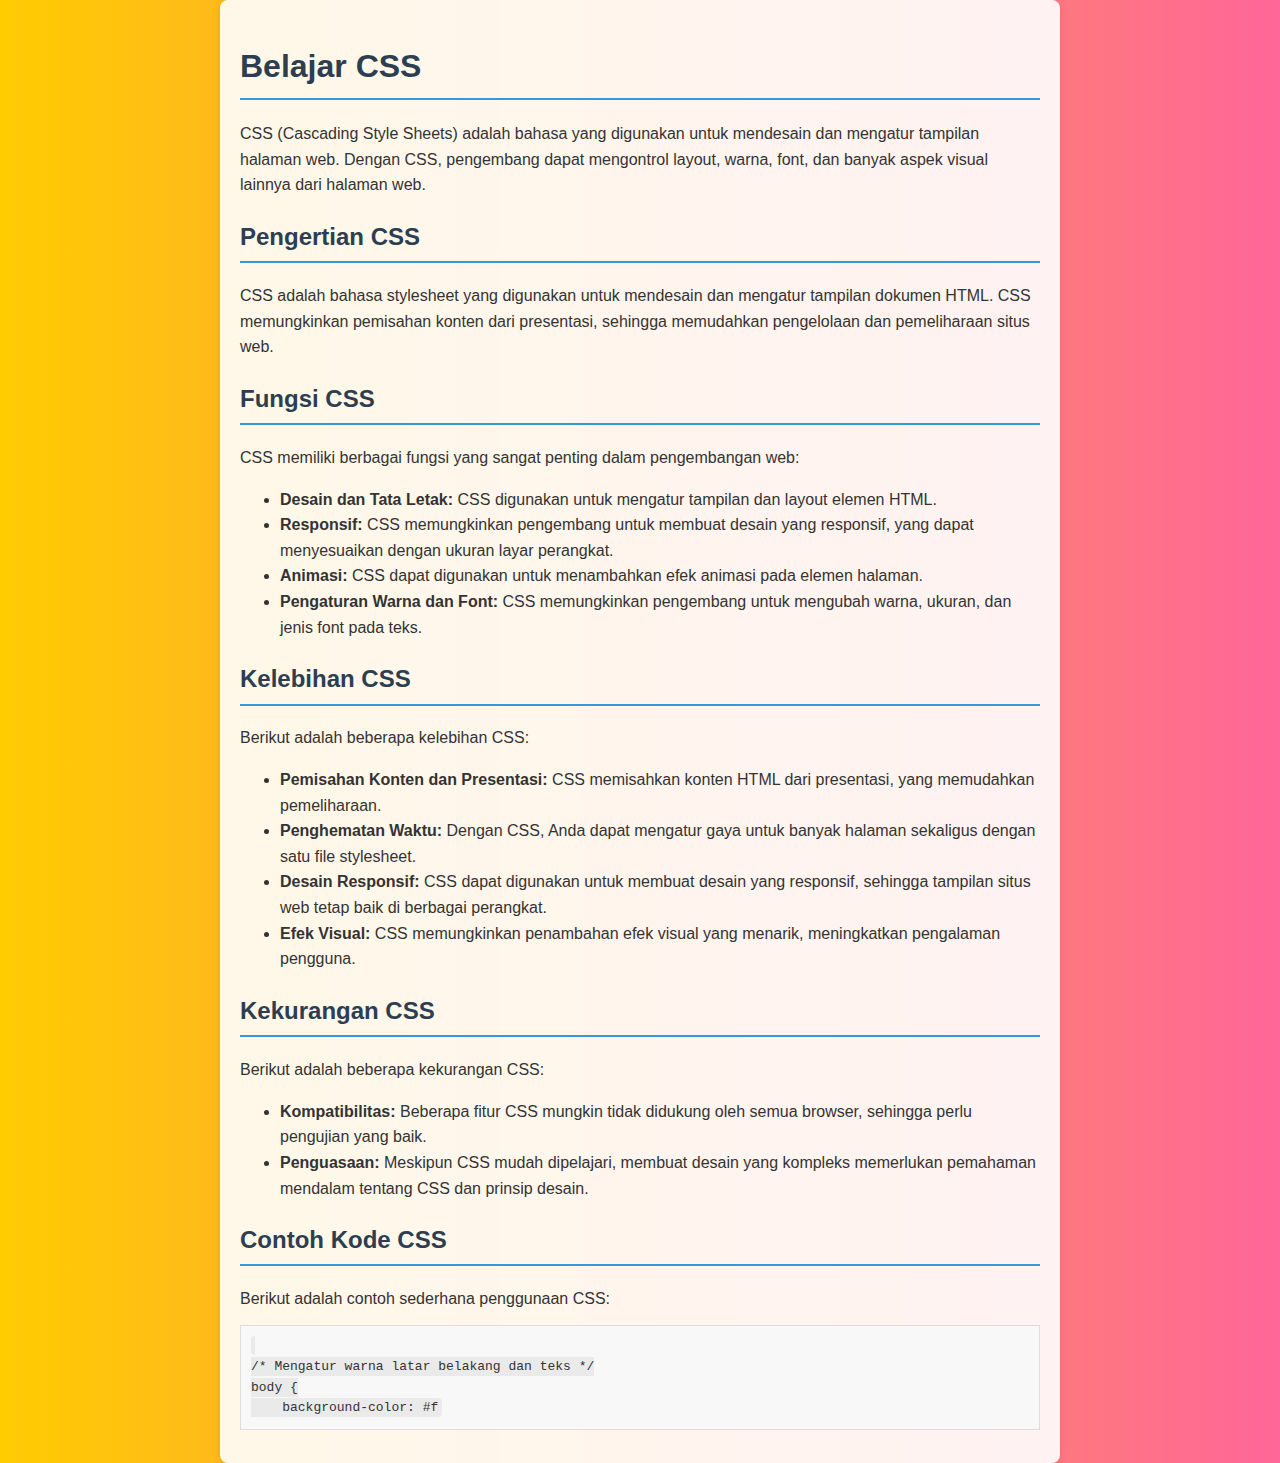
==== css.html @ 8ed91180 "Add files via upload" ====
<!DOCTYPE html>
<html lang="en">
<head>
    <meta charset="UTF-8">
    <meta name="viewport" content="width=device-width, initial-scale=1.0">
    <title>Belajar CSS</title>
    <style>
        body {
            font-family: Arial, sans-serif;
            line-height: 1.6;
            margin: 0;
            padding: 0;
            background: linear-gradient(to right, #ffcc00, #ff6699); /* Gradien dari kuning ke pink */
            color: #333;
        }
        h1, h2 {
            color: #2c3e50;
            border-bottom: 2px solid #3498db;
            padding-bottom: 5px;
        }
        p {
            margin-bottom: 10px;
        }
        ul {
            margin-bottom: 20px;
        }
        code {
            background-color: #eaeaea;
            padding: 2px 4px;
            border-radius: 4px;
        }
        .container {
            max-width: 800px;
            margin: auto;
            background: rgba(255, 255, 255, 0.9); /* Latar belakang putih transparan */
            padding: 20px;
            border-radius: 8px;
            box-shadow: 0 2px 10px rgba(0, 0, 0, 0.1);
        }
        pre {
            background-color: #f8f8f8;
            border: 1px solid #ddd;
            padding: 10px;
            overflow-x: auto;
        }
    </style>
</head>
<body>
    <div class="container">
        <h1>Belajar CSS</h1>
        <p>CSS (Cascading Style Sheets) adalah bahasa yang digunakan untuk mendesain dan mengatur tampilan halaman web. Dengan CSS, pengembang dapat mengontrol layout, warna, font, dan banyak aspek visual lainnya dari halaman web.</p>

        <h2>Pengertian CSS</h2>
        <p>CSS adalah bahasa stylesheet yang digunakan untuk mendesain dan mengatur tampilan dokumen HTML. CSS memungkinkan pemisahan konten dari presentasi, sehingga memudahkan pengelolaan dan pemeliharaan situs web.</p>

        <h2>Fungsi CSS</h2>
        <p>CSS memiliki berbagai fungsi yang sangat penting dalam pengembangan web:</p>
        <ul>
            <li><strong>Desain dan Tata Letak:</strong> CSS digunakan untuk mengatur tampilan dan layout elemen HTML.</li>
            <li><strong>Responsif:</strong> CSS memungkinkan pengembang untuk membuat desain yang responsif, yang dapat menyesuaikan dengan ukuran layar perangkat.</li>
            <li><strong>Animasi:</strong> CSS dapat digunakan untuk menambahkan efek animasi pada elemen halaman.</li>
            <li><strong>Pengaturan Warna dan Font:</strong> CSS memungkinkan pengembang untuk mengubah warna, ukuran, dan jenis font pada teks.</li>
        </ul>

        <h2>Kelebihan CSS</h2>
        <p>Berikut adalah beberapa kelebihan CSS:</p>
        <ul>
            <li><strong>Pemisahan Konten dan Presentasi:</strong> CSS memisahkan konten HTML dari presentasi, yang memudahkan pemeliharaan.</li>
            <li><strong>Penghematan Waktu:</strong> Dengan CSS, Anda dapat mengatur gaya untuk banyak halaman sekaligus dengan satu file stylesheet.</li>
            <li><strong>Desain Responsif:</strong> CSS dapat digunakan untuk membuat desain yang responsif, sehingga tampilan situs web tetap baik di berbagai perangkat.</li>
            <li><strong>Efek Visual:</strong> CSS memungkinkan penambahan efek visual yang menarik, meningkatkan pengalaman pengguna.</li>
        </ul>

        <h2>Kekurangan CSS</h2>
        <p>Berikut adalah beberapa kekurangan CSS:</p>
        <ul>
            <li><strong>Kompatibilitas:</strong> Beberapa fitur CSS mungkin tidak didukung oleh semua browser, sehingga perlu pengujian yang baik.</li>
            <li><strong>Penguasaan:</strong> Meskipun CSS mudah dipelajari, membuat desain yang kompleks memerlukan pemahaman mendalam tentang CSS dan prinsip desain.</li>
        </ul>

        <h2>Contoh Kode CSS</h2>
        <p>Berikut adalah contoh sederhana penggunaan CSS:</p>
        <pre><code>
/* Mengatur warna latar belakang dan teks */
body {
    background-color: #f
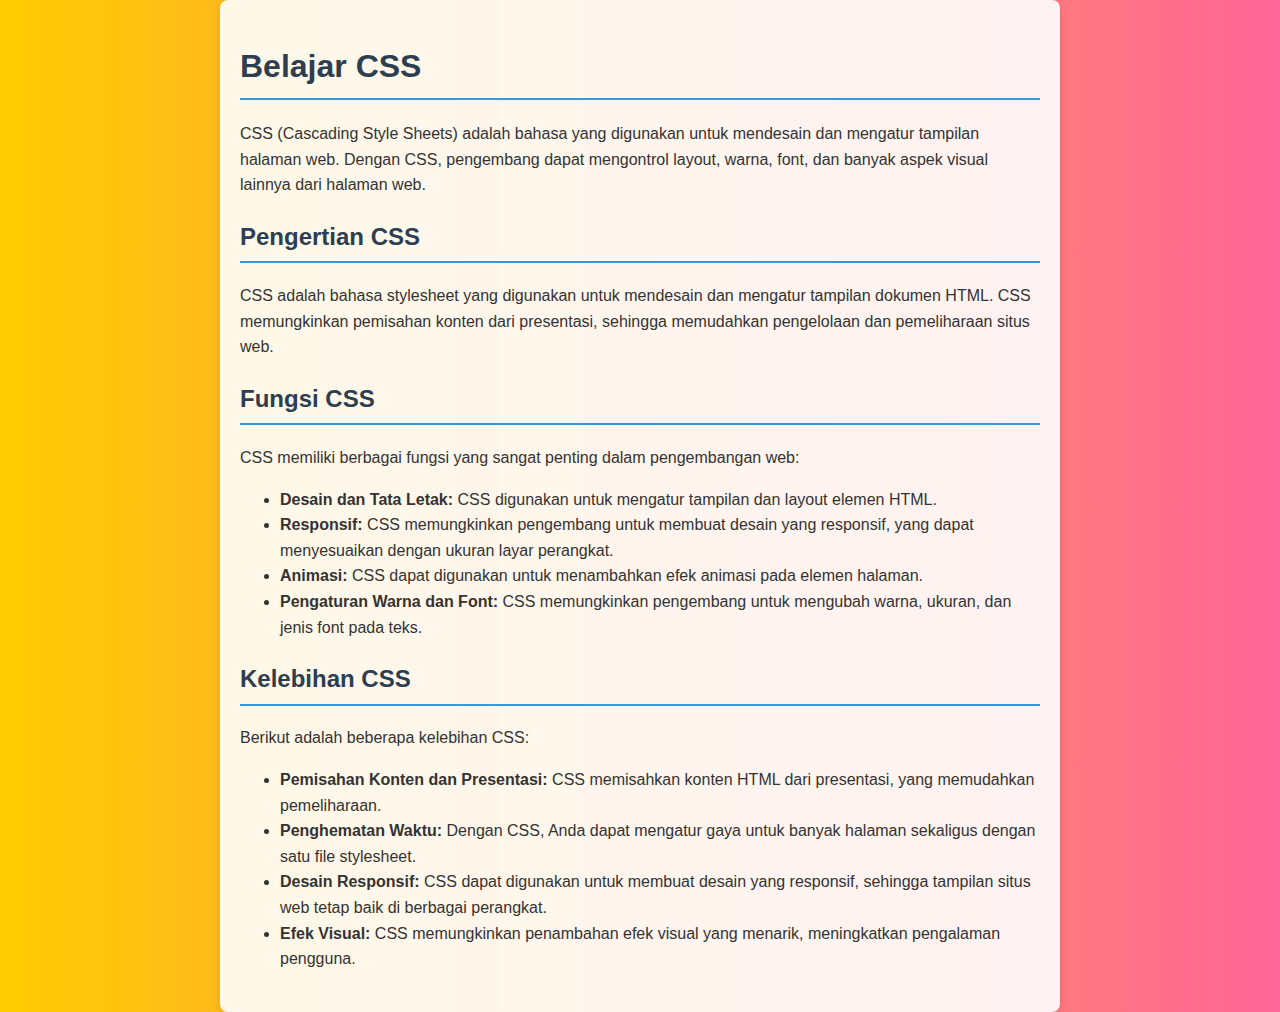
==== commit 27172b2c: "Update css.html" ====
--- a/css.html
+++ b/css.html
@@ -1,5 +1,5 @@
 <!DOCTYPE html>
-<html lang="en">
+<html lang="id">
 <head>
     <meta charset="UTF-8">
     <meta name="viewport" content="width=device-width, initial-scale=1.0">
@@ -43,6 +43,26 @@
             padding: 10px;
             overflow-x: auto;
         }
+        .link-container {
+            text-align: center;
+            margin-top: 20px;
+        }
+        .back-link {
+            display: inline-block;
+            background-color: #3498db; /* Warna latar belakang tabung */
+            color: white;
+            padding: 10px 20px;
+            border-radius: 50px; /* Bentuk tabung */
+            text-decoration: none;
+            transition: background-color 0.3s;
+        }
+        .back-link:hover {
+            background-color: #2980b9; /* Warna saat hover */
+        }
+        .arrow {
+            margin-right: 8px;
+            font-weight: bold;
+        }
     </style>
 </head>
 <body>
@@ -68,19 +88,4 @@
             <li><strong>Pemisahan Konten dan Presentasi:</strong> CSS memisahkan konten HTML dari presentasi, yang memudahkan pemeliharaan.</li>
             <li><strong>Penghematan Waktu:</strong> Dengan CSS, Anda dapat mengatur gaya untuk banyak halaman sekaligus dengan satu file stylesheet.</li>
             <li><strong>Desain Responsif:</strong> CSS dapat digunakan untuk membuat desain yang responsif, sehingga tampilan situs web tetap baik di berbagai perangkat.</li>
-            <li><strong>Efek Visual:</strong> CSS memungkinkan penambahan efek visual yang menarik, meningkatkan pengalaman pengguna.</li>
-        </ul>
-
-        <h2>Kekurangan CSS</h2>
-        <p>Berikut adalah beberapa kekurangan CSS:</p>
-        <ul>
-            <li><strong>Kompatibilitas:</strong> Beberapa fitur CSS mungkin tidak didukung oleh semua browser, sehingga perlu pengujian yang baik.</li>
-            <li><strong>Penguasaan:</strong> Meskipun CSS mudah dipelajari, membuat desain yang kompleks memerlukan pemahaman mendalam tentang CSS dan prinsip desain.</li>
-        </ul>
-
-        <h2>Contoh Kode CSS</h2>
-        <p>Berikut adalah contoh sederhana penggunaan CSS:</p>
-        <pre><code>
-/* Mengatur warna latar belakang dan teks */
-body {
-    background-color: #f+            <li><strong>Efek Visual:</strong> CSS memungkinkan penambahan efek visual yang menarik, meningkatkan pengalaman pengguna.</
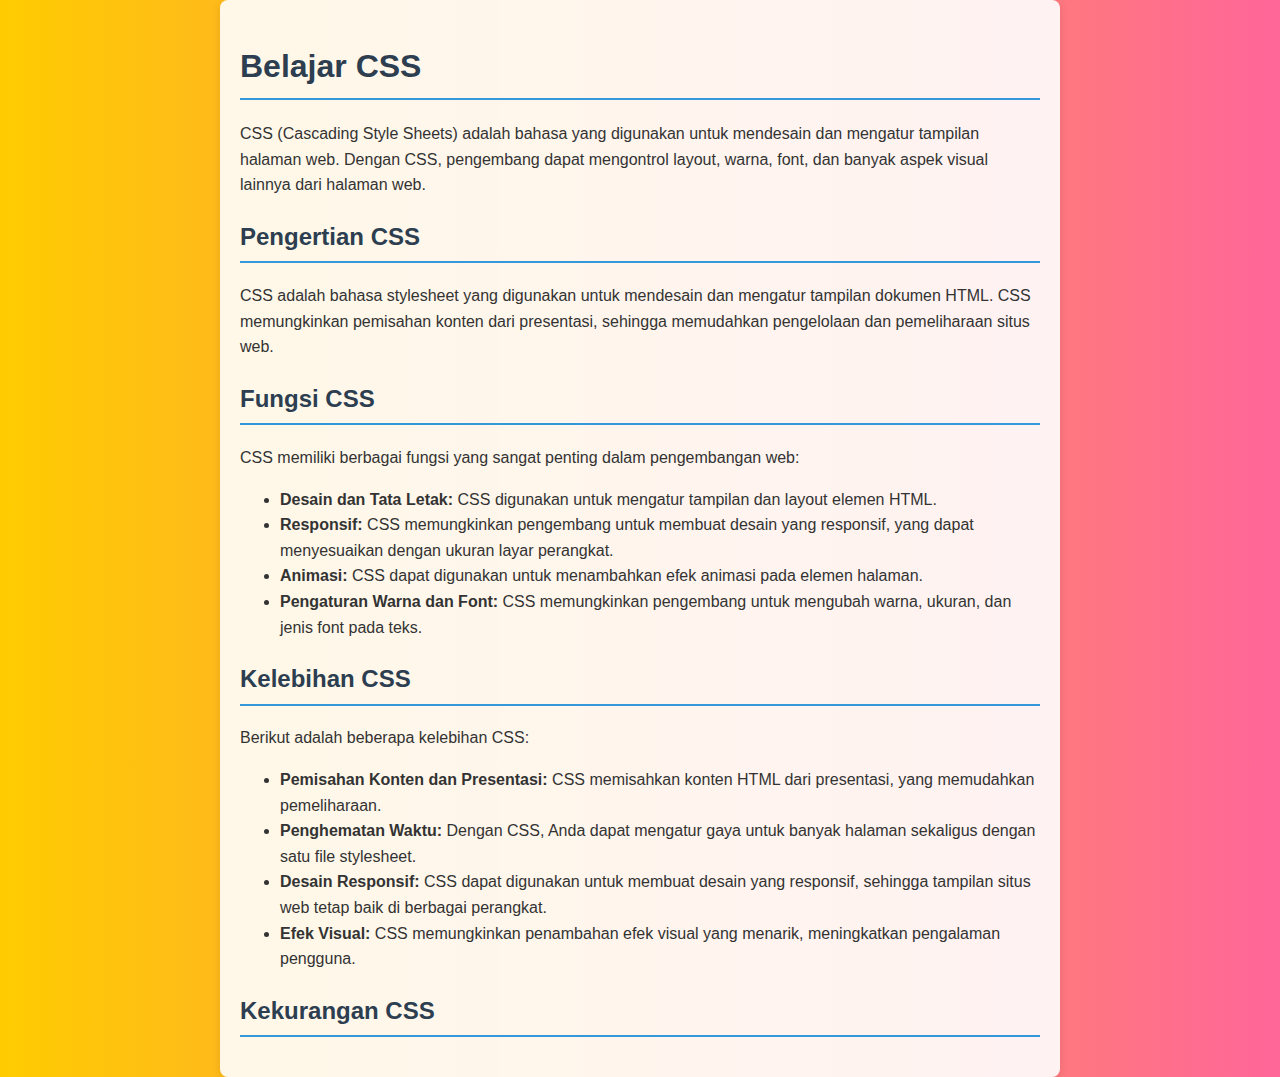
==== commit d3def27c: "Update css.html" ====
--- a/css.html
+++ b/css.html
@@ -59,10 +59,6 @@
         .back-link:hover {
             background-color: #2980b9; /* Warna saat hover */
         }
-        .arrow {
-            margin-right: 8px;
-            font-weight: bold;
-        }
     </style>
 </head>
 <body>
@@ -88,4 +84,7 @@
             <li><strong>Pemisahan Konten dan Presentasi:</strong> CSS memisahkan konten HTML dari presentasi, yang memudahkan pemeliharaan.</li>
             <li><strong>Penghematan Waktu:</strong> Dengan CSS, Anda dapat mengatur gaya untuk banyak halaman sekaligus dengan satu file stylesheet.</li>
             <li><strong>Desain Responsif:</strong> CSS dapat digunakan untuk membuat desain yang responsif, sehingga tampilan situs web tetap baik di berbagai perangkat.</li>
-            <li><strong>Efek Visual:</strong> CSS memungkinkan penambahan efek visual yang menarik, meningkatkan pengalaman pengguna.</
+            <li><strong>Efek Visual:</strong> CSS memungkinkan penambahan efek visual yang menarik, meningkatkan pengalaman pengguna.</li>
+        </ul>
+
+        <h2>Kekurangan CSS</h2…
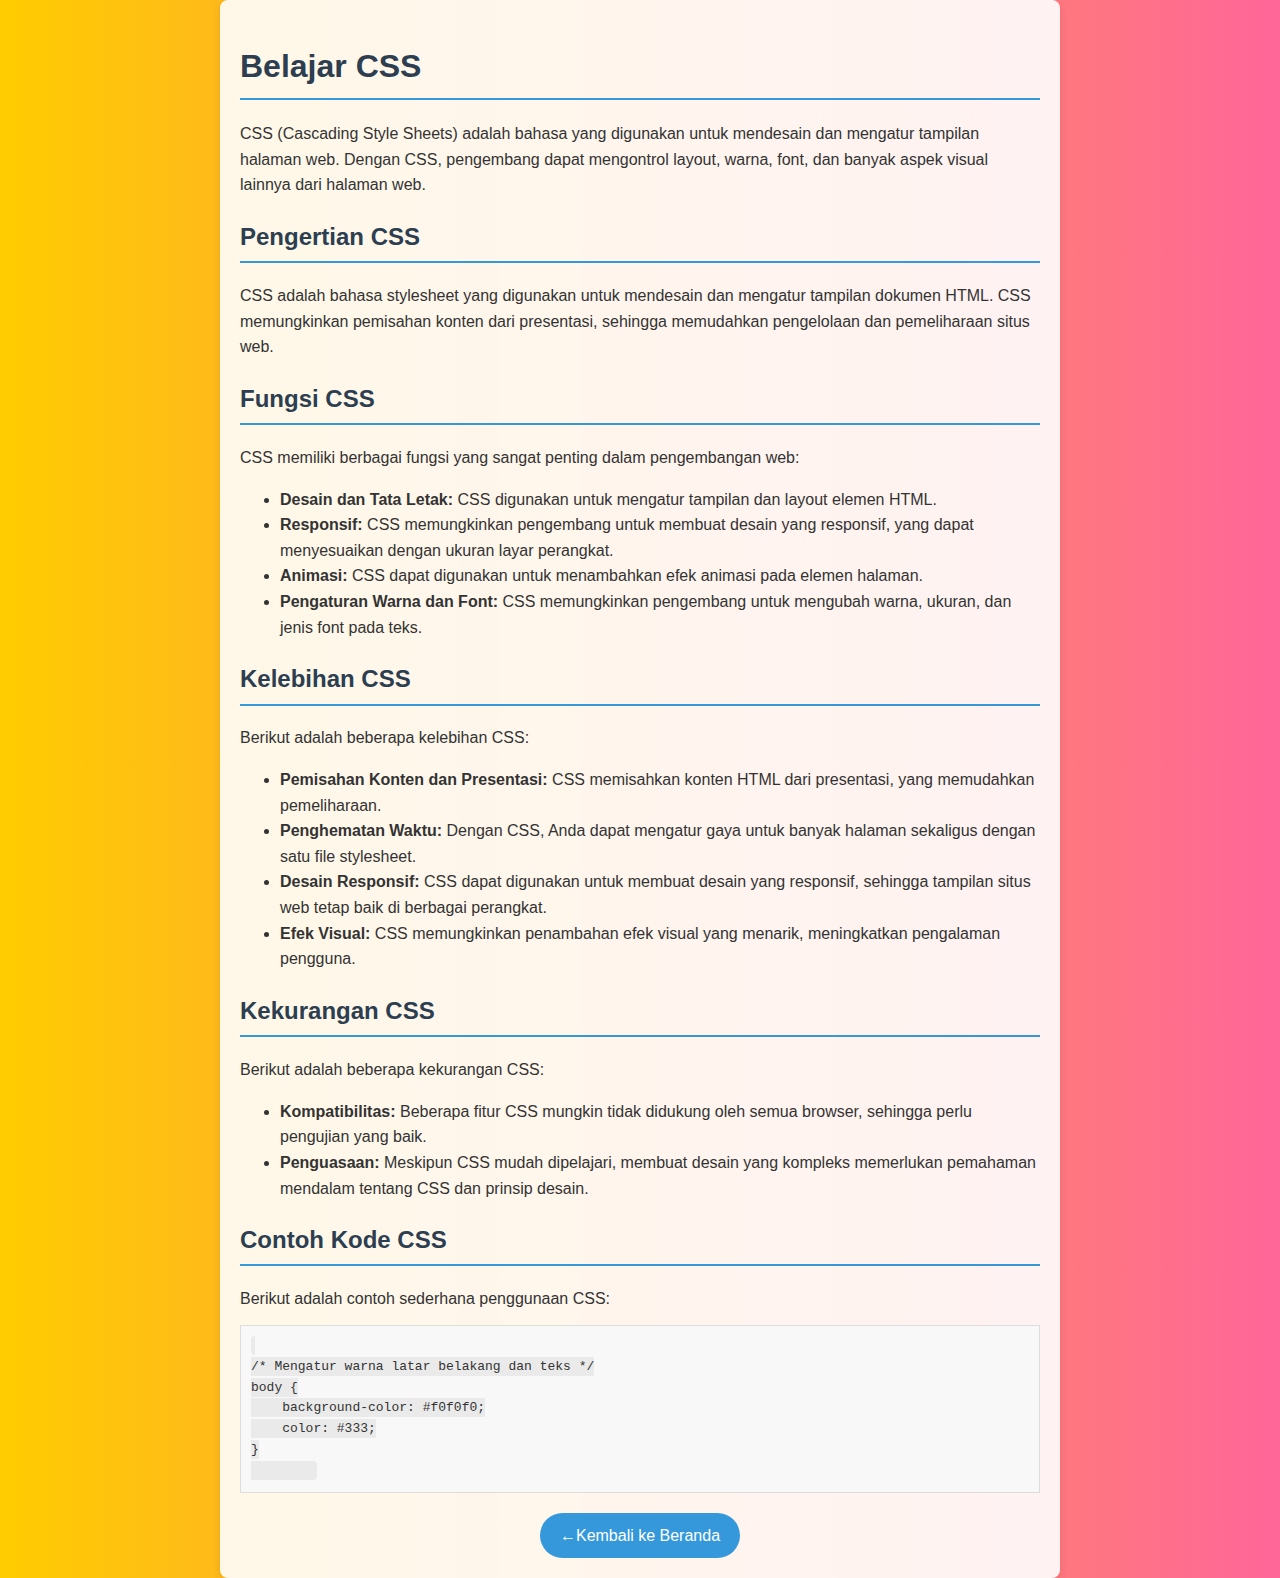
==== commit 2d55883b: "Update css.html" ====
--- a/css.html
+++ b/css.html
@@ -87,4 +87,26 @@
             <li><strong>Efek Visual:</strong> CSS memungkinkan penambahan efek visual yang menarik, meningkatkan pengalaman pengguna.</li>
         </ul>
 
-        <h2>Kekurangan CSS</h2…
+        <h2>Kekurangan CSS</h2>
+        <p>Berikut adalah beberapa kekurangan CSS:</p>
+<ul>
+            <li><strong>Kompatibilitas:</strong> Beberapa fitur CSS mungkin tidak didukung oleh semua browser, sehingga perlu pengujian yang baik.</li>
+            <li><strong>Penguasaan:</strong> Meskipun CSS mudah dipelajari, membuat desain yang kompleks memerlukan pemahaman mendalam tentang CSS dan prinsip desain.</li>
+        </ul>
+
+        <h2>Contoh Kode CSS</h2>
+        <p>Berikut adalah contoh sederhana penggunaan CSS:</p>
+        <pre><code>
+/* Mengatur warna latar belakang dan teks */
+body {
+    background-color: #f0f0f0;
+    color: #333;
+}
+        </code></pre>
+
+        <div class="link-container">
+            <a href="index.html" class="back-link"><span class="arrow">&larr;</span>Kembali ke Beranda</a>
+        </div>
+    </div>
+</body>
+</html>
